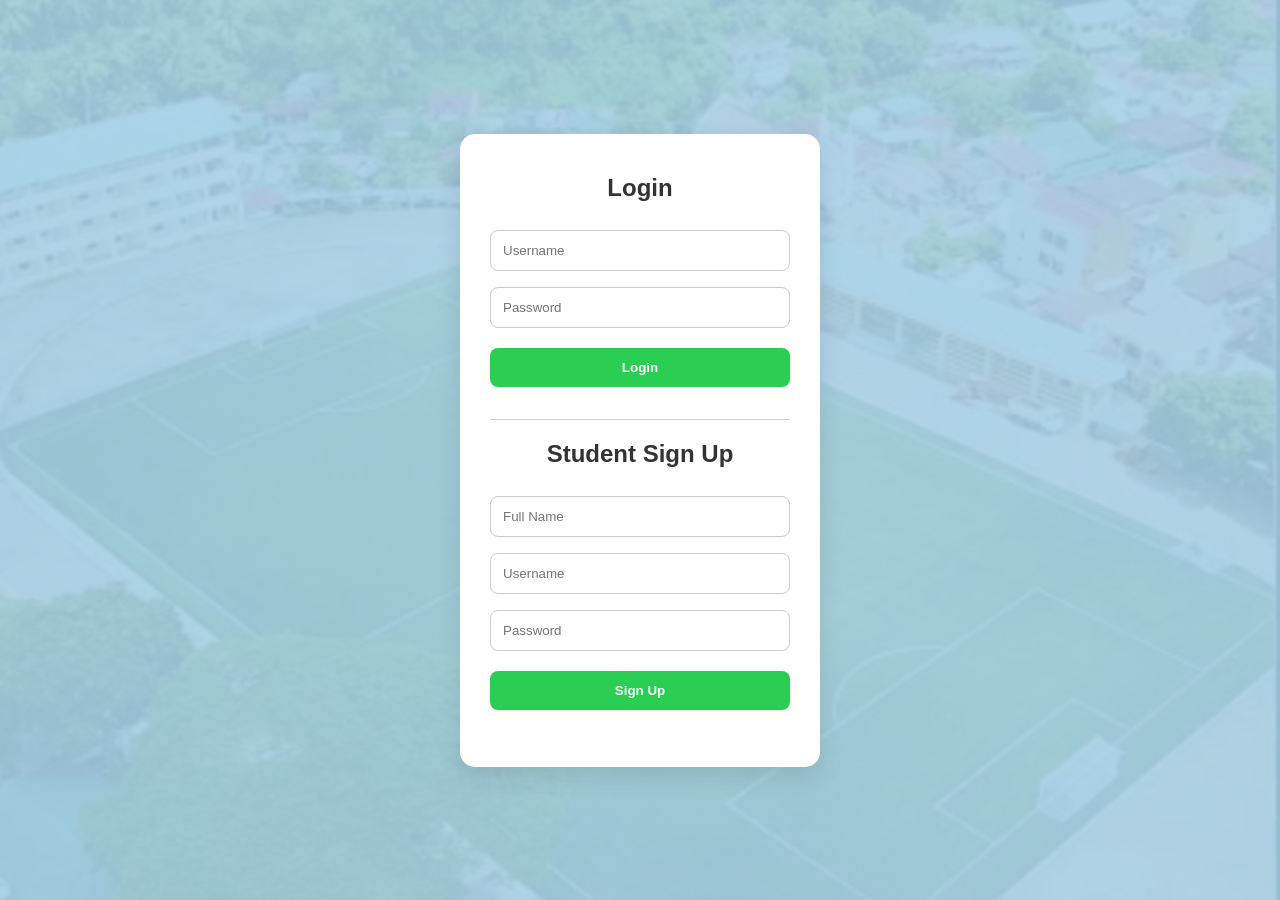
==== dashboard.html @ a90756a5 "Add files via upload" ====
<!DOCTYPE html>
<html>
<head>
    <link rel="stylesheet" href="style.css">
    <title>Dashboard</title>
    
</head>
<header>
    <div class="logo">
        <img src="QP_TM.png" alt="School Logo">
    </div>
    <nav>
        <a href="home.html">Home</a>
        <a href="home.html">About</a>
        <a href="home.html">Contents</a>
        <a href="dashboard.html">Message</a>
        <a href="#" onclick="logout(event)" class="logout-btn">Logout</a>
    </nav>
</header>
<body onload="checkLogin(); loadStudentMessages();">

<div class="container">
    <h2>Send Message to Principal</h2>
    <textarea id="message" placeholder="Type your concern here..."></textarea>
    <button onclick="sendMessage()">Send Message</button>

    <h3>Your Messages</h3>
    <div id="studentMessages">
        <!-- JS will generate message cards here -->
        <div class="card">
            <strong>Your Name</strong>
            <p>Your Message</p>
            <p>Message Status</p>
        </div>
    </div>
</div>

<script src="script.js"></script>
</body>
</html>
---- style.css ----
/* -------------------- GENERAL -------------------- */
html, body {
    max-width: 100%;
    overflow-x: hidden;
}

body {
    font-family: 'Poppins', 'Montserrat', sans-serif;
    margin: 0;
    padding: 0;
    background-color: #f5f9f8;
    color: #333;
}

a {
    text-decoration: none;
    color: inherit;
}

/* Prevent input overflow */
input, textarea {
    width: 100%;
    max-width: 100%;
    box-sizing: border-box;
    padding: 10px;
    margin: 8px 0;
    border: 1px solid #ccc;
    border-radius: 5px;
    font-family: 'Poppins', sans-serif;
    font-size: 16px;
    resize: vertical;
}

/* -------------------- HEADER -------------------- */
header {
    display: flex;
    flex-direction: column;
    align-items: center;
    background: linear-gradient(90deg, #4caf50, #2196f3);
    color: white;
    padding: 10px 5px;
}

/* Logo */
header .logo {
    display: flex;
    justify-content: center;
    align-items: center;
    margin-bottom: 10px;
}

header .logo img {
    max-width: 100%;
    height: auto;
}

/* -------------------- NAVBAR -------------------- */
header nav {
    display: flex;
    flex-direction: row;      /* ✅ ALWAYS horizontal */
    flex-wrap: nowrap;        /* ✅ NEVER wrap */
    justify-content: center;
    align-items: center;
    gap: 5px;
    overflow-x:auto;         /* ✅ Scroll instead of stacking */
    -webkit-overflow-scrolling: touch;
}

/* Hide ugly scrollbar on mobile */
header nav::-webkit-scrollbar {
    height: 5px;
}

header nav::-webkit-scrollbar-thumb {
    background: #527fb9;
    border-radius: 5px;
}

header nav a {
    flex: 0 0 auto;
    white-space: nowrap;
    padding: 8px 15px;
    border-radius: 5px;
    font-weight: 600;
    transition: 0.3s;
}

/* Normal hover */
header nav a:hover {
    background-color: #3095bd;
    color: #bcffe3;
}

/* Logout styling */
header nav a.logout-btn {
    background-color: #f44336;
    color: white;
}

header nav a.logout-btn:hover {
    background-color: #d32f2f;
}

/* -------------------- SECTIONS -------------------- */
.section {
    padding: 30px 15px;
    text-align: center;
}

.section h1, 
.section h2 {
    font-family: 'Montserrat', sans-serif;
    margin-bottom: 10px;
}

.section p {
    font-size: 16px;
    line-height: 1.6;
    max-width: 650px;
    margin: 10px auto;
}

.section img {
    width: 90%;
    max-width: 350px;
    margin: 15px auto;
    border-radius: 8px;
    display: block;
}

/* -------------------- CONTAINER -------------------- */
.container {
    max-width: 400px;
    margin: 20px auto;
    background-color: white;
    padding: 25px;
    border-radius: 10px;
    box-shadow: 0 4px 8px rgba(0,0,0,0.1);
}

.container h2 {
    text-align: center;
    color: #2196f3;
}

.container button {
    width: 100%;
    padding: 10px;
    margin-top: 10px;
    background: #4caf50;
    color: white;
    border: none;
    border-radius: 5px;
    font-weight: 600;
    cursor: pointer;
    transition: 0.3s;
}

.container button:hover {
    background: #2196f3;
}

/* -------------------- CARDS -------------------- */
.card {
    border: 1px solid #ccc;
    padding: 12px;
    margin: 10px 0;
    border-radius: 8px;
    background-color: #f0f8ff;
}

.card strong {
    color: #4caf50;
}

/* -------------------- FOOTER -------------------- */
footer {
    background-color: #2e7d32;
    color: white;
    padding: 25px 15px;
    text-align: center;
}

footer p {
    font-size: 14px;
    max-width: 600px;
    margin: 0 auto;
}

/* -------------------- MOBILE FIX -------------------- */
@media (max-width: 480px) {
    .section img {
        width: 100%;
    }

    .container {
        width: 90%;
    }
}
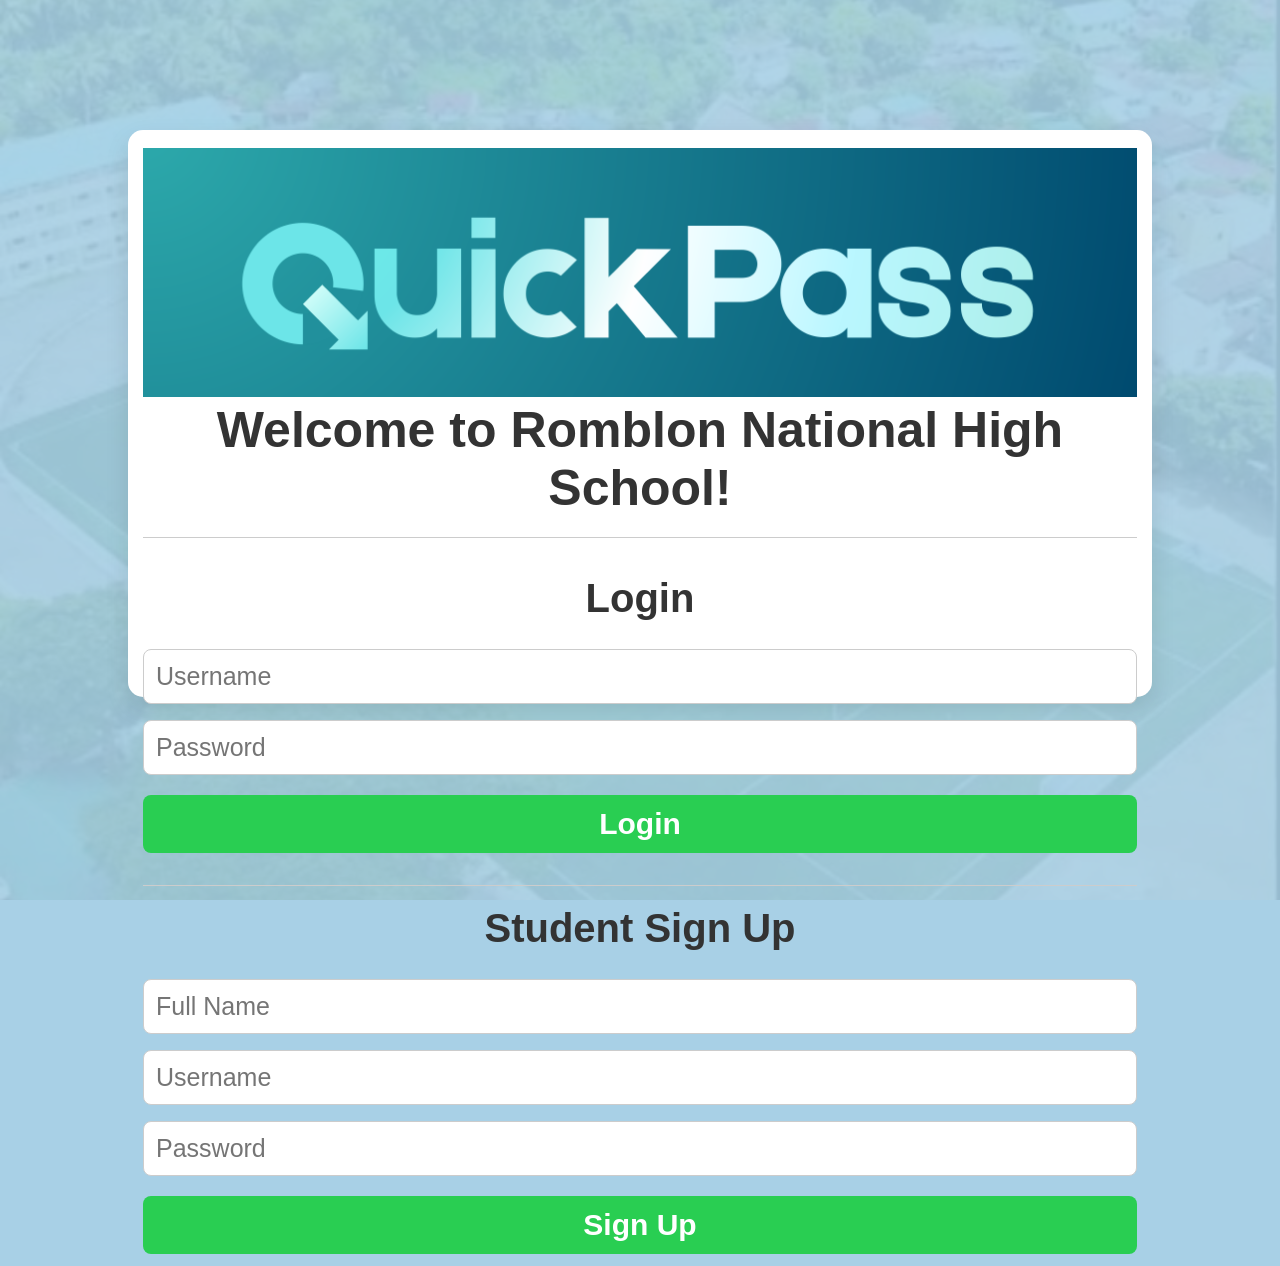
==== commit d3f0bb2d: "Update dashboard.html" ====
--- a/dashboard.html
+++ b/dashboard.html
@@ -1,23 +1,30 @@
 <!DOCTYPE html>
-<html>
+<html lang="en">
 <head>
+    <meta charset="UTF-8">
+    <meta name="viewport" content="width=device-width, initial-scale=1.0">
+    <title>School Portal Home</title>
+
+    <!-- Google Fonts -->
+    <link href="https://fonts.googleapis.com/css2?family=Montserrat:wght@400;600&family=Poppins:wght@400;600&display=swap" rel="stylesheet">
+
     <link rel="stylesheet" href="style.css">
-    <title>Dashboard</title>
-    
 </head>
+<body onload="checkLogin(); loadStudentMessages();">
+
+<!-- HEADER / NAVBAR -->
 <header>
     <div class="logo">
         <img src="QP_TM.png" alt="School Logo">
     </div>
     <nav>
-        <a href="home.html">Home</a>
-        <a href="home.html">About</a>
-        <a href="home.html">Contents</a>
+        <a href="#home">Home</a>
+        <a href="#about">About</a>
+        <a href="#contents">Contents</a>
         <a href="dashboard.html">Message</a>
         <a href="#" onclick="logout(event)" class="logout-btn">Logout</a>
     </nav>
 </header>
-<body onload="checkLogin(); loadStudentMessages();">
 
 <div class="container">
     <h2>Send Message to Principal</h2>
@@ -34,7 +41,6 @@
         </div>
     </div>
 </div>
-
 <script src="script.js"></script>
 </body>
-</html>+</html>
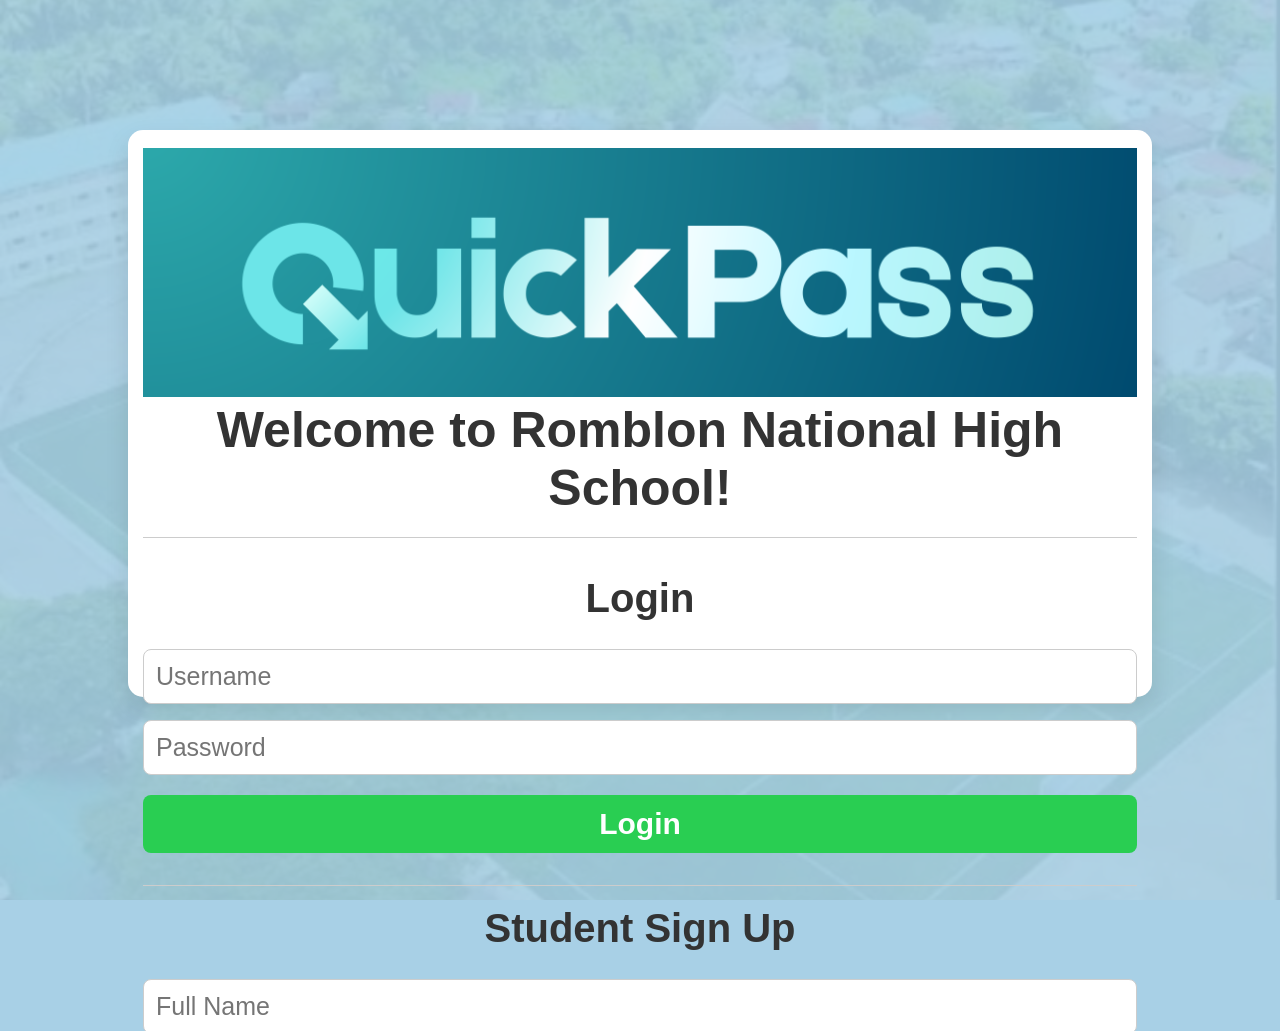
==== commit c0de019a: "Update dashboard.html" ====
--- a/dashboard.html
+++ b/dashboard.html
@@ -18,12 +18,19 @@
         <img src="QP_TM.png" alt="School Logo">
     </div>
     <nav>
-        <a href="#home">Home</a>
-        <a href="#about">About</a>
-        <a href="#contents">Contents</a>
-        <a href="dashboard.html">Message</a>
-        <a href="#" onclick="logout(event)" class="logout-btn">Logout</a>
-    </nav>
+    <div class="nav-left">
+        <a href="home.html"><img src="home.svg" alt="Home"></a>
+        <a href="home.html"><img src="contents.svg" alt="Contents"></a>
+        <a href="dashboard.html" class="message-btn">
+            <img src="message.svg" alt="Message">&nbsp;&nbsp;
+            <span>Message</span>
+        </a>
+    </div>
+
+    <a href="#" onclick="logout(event)" class="logout-btn">
+        <img src="logout.svg" alt="Logout">
+    </a>&nbsp;&nbsp;
+</nav>
 </header>
 
 <div class="container">
@@ -44,3 +51,5 @@
 <script src="script.js"></script>
 </body>
 </html>
+
+
--- a/style.css
+++ b/style.css
@@ -36,7 +36,7 @@
     display: flex;
     flex-direction: column;
     align-items: center;
-    background: linear-gradient(90deg, #4caf50, #2196f3);
+    background: linear-gradient(90deg, #4abcf5d0, #2daaac);
     color: white;
     padding: 10px 5px;
 }
@@ -57,50 +57,67 @@
 /* -------------------- NAVBAR -------------------- */
 header nav {
     display: flex;
-    flex-direction: row;      /* ✅ ALWAYS horizontal */
-    flex-wrap: nowrap;        /* ✅ NEVER wrap */
+    align-items: center;
+    padding: 6px 12px;         /* smaller padding */
+    background-color: white;     
+    border-radius: 12px;       /* slightly rounder */
+    box-shadow: 0 4px 10px rgba(0, 0, 0, 0.08);
+    width: 95%;
+    max-width: 600px;
+    font-family: 'Poppins', sans-serif;
+    font-weight: bold;
+}
+
+/* Left group */
+.nav-left {
+    display: flex;
+    align-items: center;
+    gap: 6px;                  /* smaller gap */
+}
+
+/* Images/icons */
+header nav img,
+header nav svg {
+    width: 45px;                /* perfect mobile icon size */
+    height: 35px;
+    display: block;
+}
+
+/* Links/buttons */
+header nav a {
+    display: flex;
+    align-items: center;
     justify-content: center;
-    align-items: center;
-    gap: 5px;
-    overflow-x:auto;         /* ✅ Scroll instead of stacking */
-    -webkit-overflow-scrolling: touch;
-}
-
-/* Hide ugly scrollbar on mobile */
-header nav::-webkit-scrollbar {
-    height: 5px;
-}
-
-header nav::-webkit-scrollbar-thumb {
-    background: #527fb9;
-    border-radius: 5px;
-}
-
-header nav a {
-    flex: 0 0 auto;
-    white-space: nowrap;
-    padding: 8px 15px;
-    border-radius: 5px;
-    font-weight: 600;
-    transition: 0.3s;
-}
-
-/* Normal hover */
+    padding: 6px 8px;           /* smaller, finger-friendly */
+    border-radius: 8px;
+    text-decoration: none;
+}
+
+/* Message + text button */
+.message-btn {
+    display: flex;
+    align-items: center;
+    gap: 4px;
+}
+
+/* Logout styling */
+.logout-btn {
+    margin-left: auto;          /* pushes logout to right */
+}
+
+header nav a.logout-btn {
+    color: white;
+}
+
+header nav a.logout-btn:hover {
+    background-color: #db6767;
+}
+
+/* Hover effect for other links */
 header nav a:hover {
     background-color: #3095bd;
     color: #bcffe3;
 }
-
-/* Logout styling */
-header nav a.logout-btn {
-    background-color: #f44336;
-    color: white;
-}
-
-header nav a.logout-btn:hover {
-    background-color: #d32f2f;
-}
-
 /* -------------------- SECTIONS -------------------- */
 .section {
     padding: 30px 15px;
@@ -196,4 +213,5 @@
     .container {
         width: 90%;
     }
-}+
+}
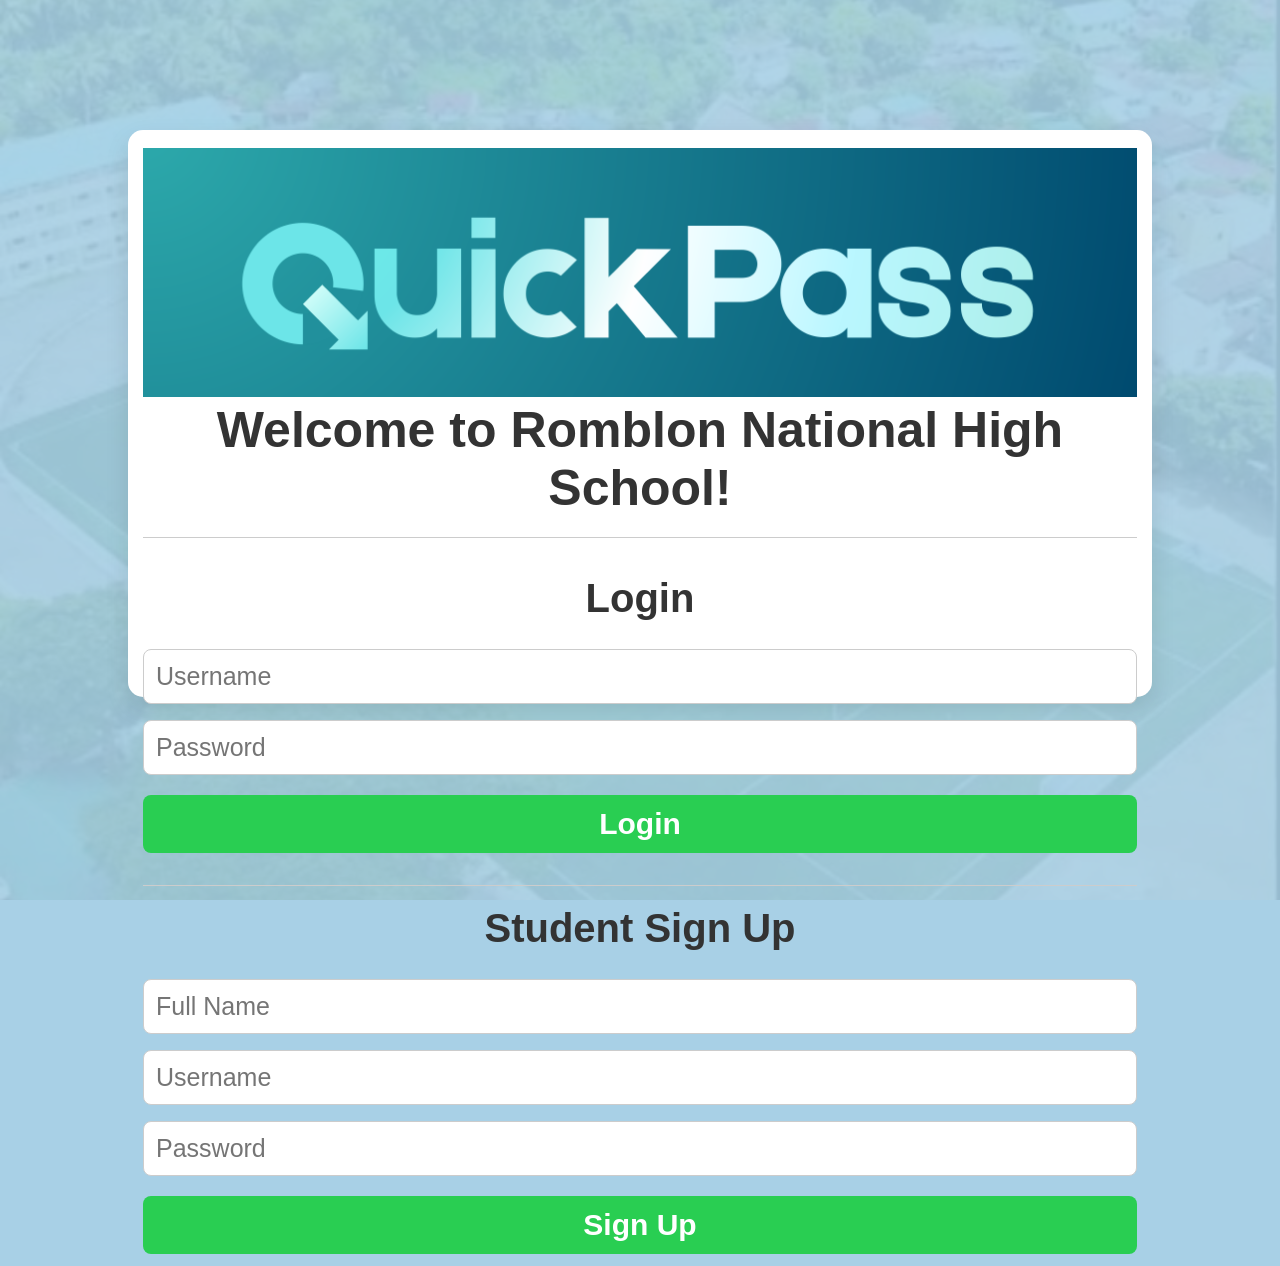
==== commit d49033ad: "Update dashboard.html" ====
--- a/dashboard.html
+++ b/dashboard.html
@@ -28,7 +28,7 @@
     </div>
 
     <a href="#" onclick="logout(event)" class="logout-btn">
-        <img src="logout.svg" alt="Logout">
+        <img src="logout.svg" alt="Logout"><span>&nbsp;&nbsp;&nbsp;</span>
     </a>&nbsp;&nbsp;
 </nav>
 </header>
@@ -53,3 +53,4 @@
 </html>
 
 
+
